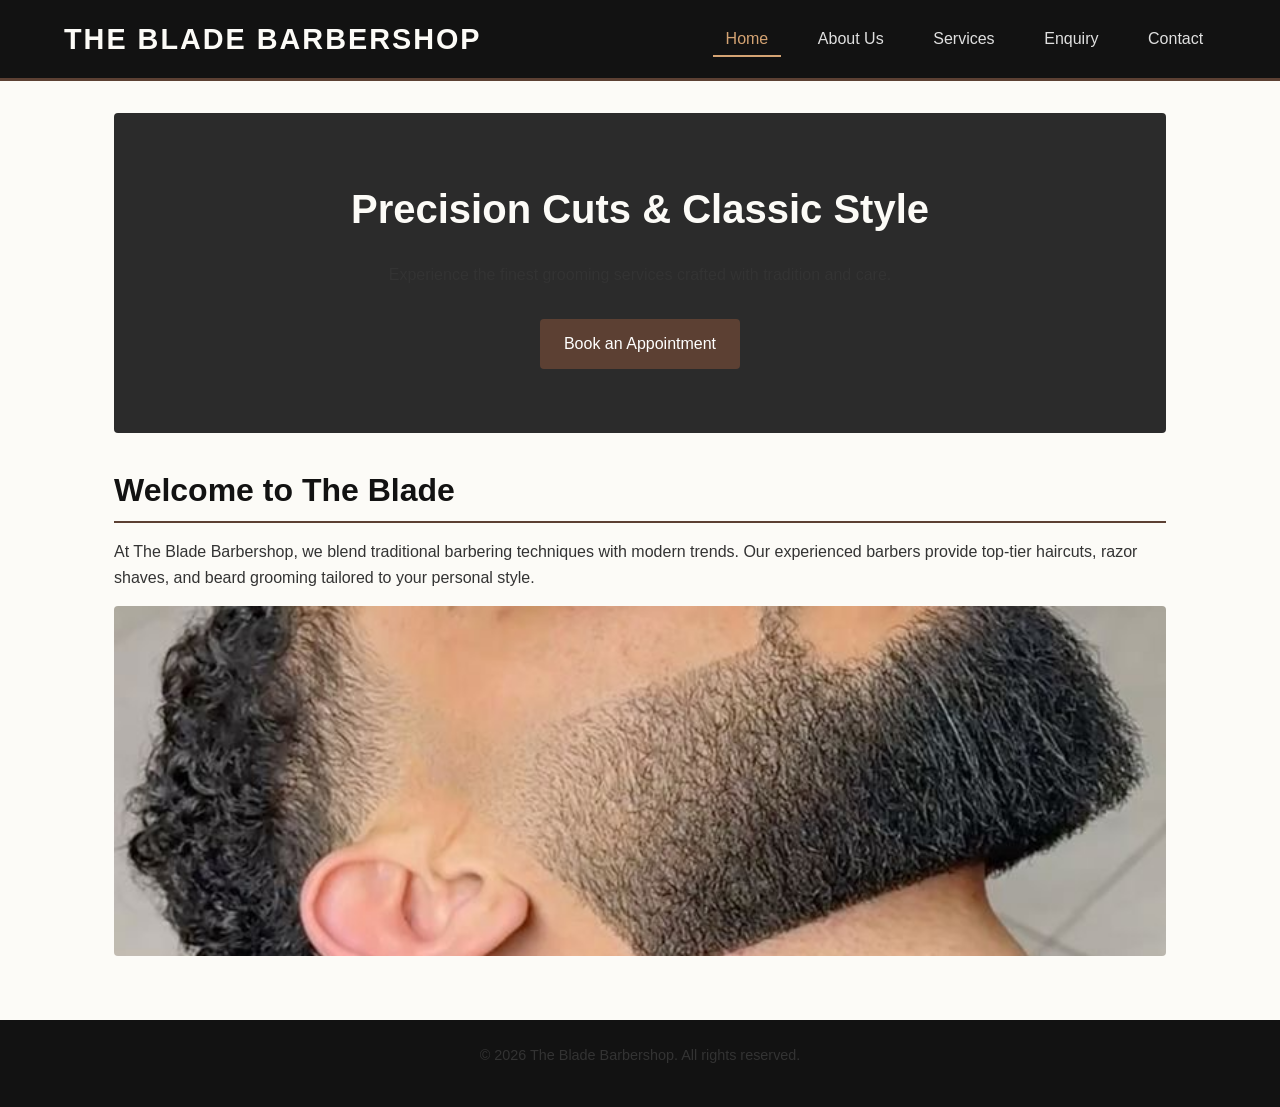
==== index.html @ c4b82190 "added css code and image" ====
<!DOCTYPE1 html>
<html lang="en">
<head>
    <meta charset="UTF-8">
    <meta name="viewport" content="width=device-width, initial-scale=1.0">
    <title>The Blade Barbershop - Home</title>
    <!-- Linking external CSS stylesheet -->
    <link rel="stylesheet" href="css/style.css">
</head>
<body>

    <!-- Header & Navigation -->
    <header>
        <h1>The Blade Barbershop</h1>
        <nav>
            <ul>
                <li><a href="index.html" class="active">Home</a></li>
                <li><a href="about.html">About Us</a></li>
                <li><a href="services.html">Services</a></li>
                <li><a href="enquiry.html">Enquiry</a></li>
                <li><a href="contact.html">Contact</a></li>
            </ul>
        </nav>
    </header>

    <!-- Main Content Area -->
    <main>
        <!-- Hero Section -->
        <section class="hero">
            <h2>Precision Cuts & Classic Style</h2>
            <p>Experience the finest grooming services crafted with tradition and care.</p>
            <a href="enquiry.html" class="btn">Book an Appointment</a>
        </section>

        <!-- Brief Introduction -->
        <section>
            <h2>Welcome to The Blade</h2>
            <p>At The Blade Barbershop, we blend traditional barbering techniques with modern trends. Our experienced barbers provide top-tier haircuts, razor shaves, and beard grooming tailored to your personal style.</p>
            <img src="images/barber-logo.JPG" alt="Barbershop interior with classic chair" class="img-placeholder">
        </section>
    </main>

    <!-- Footer -->
    <footer>
        <p>&copy; 2026 The Blade Barbershop. All rights reserved.</p>
    </footer>

</body>
</html>
---- css/style.css ----
* {
    margin: 0;
    padding: 0;
    box-sizing: border-box;
}

body {
    font-family: 'Segoe UI', Tahoma, Geneva, Verdana, sans-serif;
    line-height: 1.6;
    background-color: #fcfbf7; /* Cream White */
    color: #1a1a1a; /* Soft Black */
}

a {
    text-decoration: none;
    color: inherit;
}

/* ==========================================================================
   Header & Navigation
   ========================================================================== */
header {
    background-color: #121212; /* Black */
    color: #fcfbf7;
    padding: 1rem 5%;
    display: flex;
    justify-content: space-between;
    align-items: center;
    border-bottom: 3px solid #5c4033; /* Brown accent */
}

header h1 {
    font-size: 1.8rem;
    letter-spacing: 2px;
    text-transform: uppercase;
}

nav ul {
    display: flex;
    list-style: none;
    gap: 1.5rem;
}

nav a {
    color: #e0e0e0;
    font-weight: 500;
    padding: 0.5rem 0.8rem;
    transition: color 0.3s ease, border-bottom 0.3s ease;
}

nav a:hover,
nav a.active {
    color: #d4a373; /* Warm Accent Brown */
    border-bottom: 2px solid #d4a373;
}

/* ==========================================================================
   Layout Containers
   ========================================================================== */
main {
    max-width: 1100px;
    margin: 2rem auto;
    padding: 0 1.5rem;
    min-height: 70vh;
}

section {
    margin-bottom: 2.5rem;
}

h2 {
    font-size: 2rem;
    color: #121212;
    margin-bottom: 1rem;
    border-bottom: 2px solid #5c4033;
    padding-bottom: 0.3rem;
}

h3 {
    margin-bottom: 0.5rem;
    color: #5c4033;
}

p {
    margin-bottom: 1rem;
    color: #333333;
}

/* ==========================================================================
   Hero & Interactive Elements
   ========================================================================== */
.hero {
    background-color: #2b2b2b;
    color: #fcfbf7;
    padding: 4rem 2rem;
    text-align: center;
    border-radius: 4px;
    margin-bottom: 2rem;
}

.hero h2 {
    color: #fcfbf7;
    border-bottom: none;
    font-size: 2.5rem;
}

.btn {
    display: inline-block;
    background-color: #5c4033;
    color: #ffffff;
    padding: 0.75rem 1.5rem;
    border: none;
    border-radius: 4px;
    cursor: pointer;
    font-size: 1rem;
    margin-top: 1rem;
    transition: background-color 0.3s ease;
}

.btn:hover {
    background-color: #3d2b22;
}

/* ==========================================================================
   Forms (Enquiry & Contact)
   ========================================================================== */
form {
    background-color: #f4f0ea;
    padding: 2rem;
    border-radius: 4px;
    border: 1px solid #e0d8cc;
}

.form-group {
    margin-bottom: 1.2rem;
}

.form-group label {
    display: block;
    margin-bottom: 0.4rem;
    font-weight: 600;
}

.form-group input,
.form-group select,
.form-group textarea {
    width: 100%;
    padding: 0.6rem;
    border: 1px solid #cccccc;
    border-radius: 4px;
    font-size: 1rem;
}

.form-group textarea {
    resize: vertical;
    height: 120px;
}

/* ==========================================================================
   Cards & Grids
   ========================================================================== */
.grid {
    display: grid;
    grid-template-columns: repeat(auto-fit, minmax(280px, 1fr));
    gap: 1.5rem;
}

.card {
    background-color: #f4f0ea;
    padding: 1.5rem;
    border: 1px solid #e0d8cc;
    border-radius: 4px;
}

.img-placeholder {
    width: 100%;
    height: auto;
    max-height: 350px;
    object-fit: cover;
    border-radius: 4px;
    margin-bottom: 1rem;
}

/* ==========================================================================
   Footer
   ========================================================================== */
footer {
    background-color: #121212;
    color: #888888;
    text-align: center;
    padding: 1.5rem 0;
    margin-top: 3rem;
    font-size: 0.9rem;
}

/* ==========================================================================
   Responsive Design Breakpoints
   ========================================================================== */
@media (max-width: 768px) {
    header {
        flex-direction: column;
        gap: 1rem;
        text-align: center;
    }

    nav ul {
        flex-direction: column;
        gap: 0.5rem;
    }
}
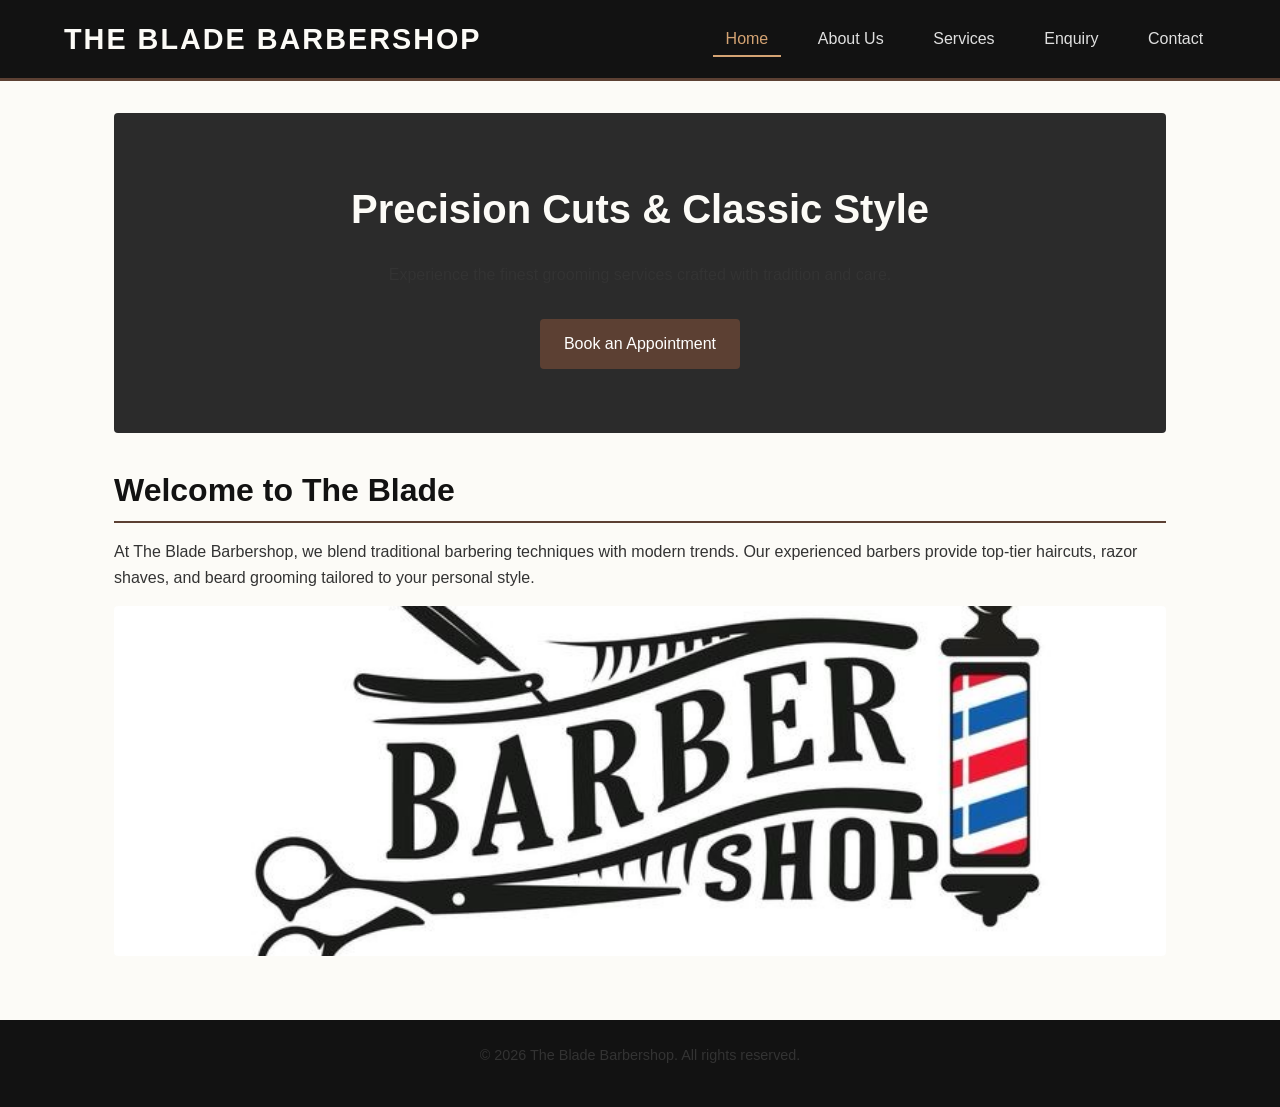
==== commit 7157492e: "added new images" ====
--- a/index.html
+++ b/index.html
@@ -36,7 +36,7 @@
         <section>
             <h2>Welcome to The Blade</h2>
             <p>At The Blade Barbershop, we blend traditional barbering techniques with modern trends. Our experienced barbers provide top-tier haircuts, razor shaves, and beard grooming tailored to your personal style.</p>
-            <img src="images/barber-logo.JPG" alt="Barbershop interior with classic chair" class="img-placeholder">
+            <img src="images/barbershop logo.JPG" alt="Barbershop logo" class="img-placeholder">
         </section>
     </main>
 
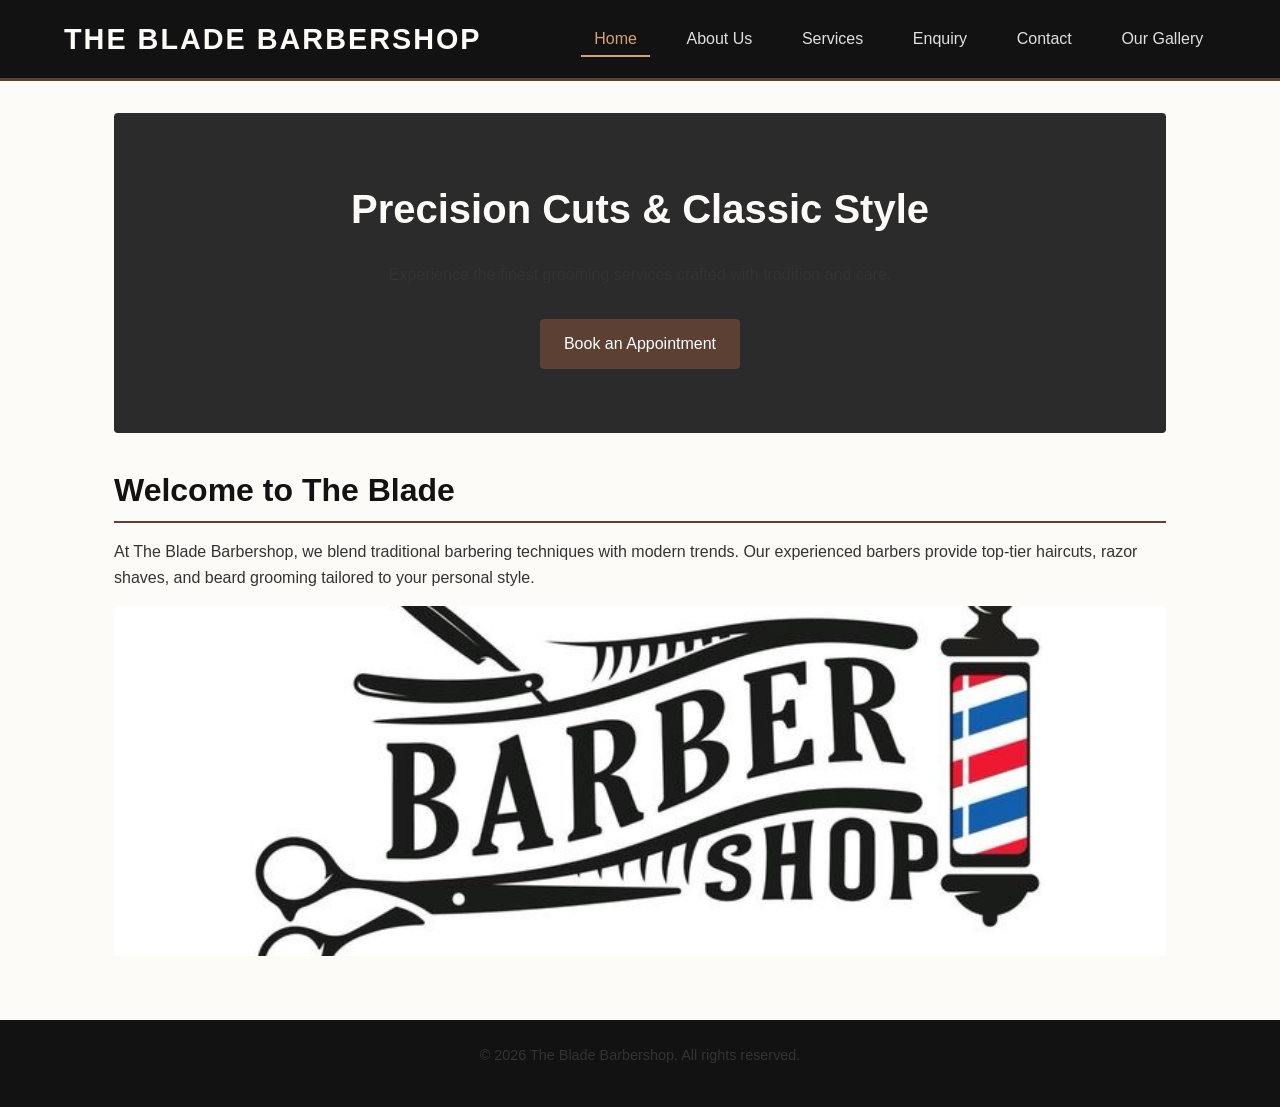
==== commit 98d4bac1: "added gallery.html" ====
--- a/index.html
+++ b/index.html
@@ -19,6 +19,7 @@
                 <li><a href="services.html">Services</a></li>
                 <li><a href="enquiry.html">Enquiry</a></li>
                 <li><a href="contact.html">Contact</a></li>
+                <li><a href="gallery.html">Our Gallery</a></li>
             </ul>
         </nav>
     </header>
--- a/css/style.css
+++ b/css/style.css
@@ -157,6 +157,40 @@
 }
 
 /* ==========================================================================
+   Gallery Section Styles
+   ========================================================================== */
+.gallery-grid {
+    display: grid;
+    grid-template-columns: repeat(auto-fit, minmax(220px, 1fr));
+    gap: 1.5rem;
+    margin-top: 1.5rem;
+}
+
+.gallery-card {
+    background-color: #f4f0ea;
+    border: 1px solid #e0d8cc;
+    border-radius: 6px;
+    padding: 0.8rem;
+    text-align: center;
+    box-shadow: 0 2px 5px rgba(0, 0, 0, 0.05);
+}
+
+.gallery-img {
+    width: 100%;
+    height: 250px; /* Fixed neat height for uniform alignment */
+    object-fit: cover; /* Ensures images crop neatly without stretching */
+    border-radius: 4px;
+    display: block;
+    margin-bottom: 0.8rem;
+}
+
+.gallery-card h3 {
+    font-size: 1.1rem;
+    color: #5c4033; /* Theme brown */
+    margin-bottom: 0.3rem;
+}
+
+/* ==========================================================================
    Cards & Grids
    ========================================================================== */
 .grid {
